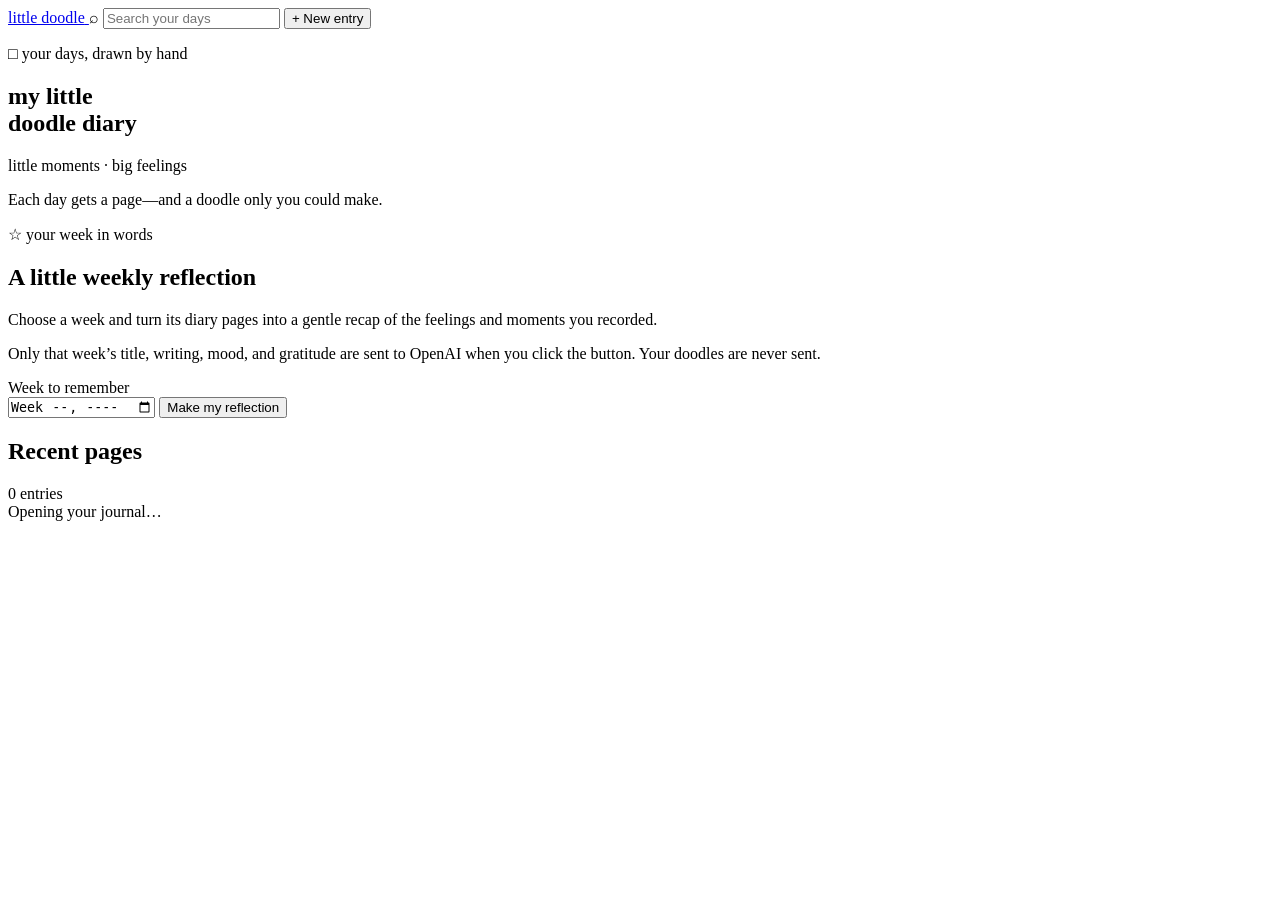
==== index.html @ e9810e0c "Add files via upload" ====
<!doctype html>
<html lang="en">
  <head>
    <meta charset="utf-8">
    <meta name="viewport" content="width=device-width, initial-scale=1">
    <meta name="description" content="A tiny daily journal where every memory gets a hand-drawn cover.">
    <title>My Little Doodle Diary</title>
    <link rel="icon" href="/favicon.svg">
    <link rel="stylesheet" href="/styles.css">
    <script src="/app.js" defer></script>
  </head>
  <body>
    <main class="app-shell">
      <div class="background-friends" aria-hidden="true">
        <span class="bg-friend friend-one"><span class="mood-face mood-face-0"></span></span>
        <span class="bg-friend friend-two"><span class="mood-face mood-face-2"></span></span>
        <span class="bg-friend friend-three"><span class="mood-face mood-face-4"></span></span>
        <span class="bg-friend friend-four"><span class="mood-face mood-face-1"></span></span>
      </div>

      <!-- Edit the main website wording in this file. -->
      <header class="topbar">
        <a class="brand" href="#" aria-label="Doodle Diary home">
          <span class="brand-mark"><span class="mood-face mood-face-1"></span></span>
          <span>little doodle</span>
        </a>
        <label class="search-wrap">
          <span class="search-icon" aria-hidden="true">⌕</span>
          <input id="search-input" type="search" placeholder="Search your days" aria-label="Search entries">
        </label>
        <button id="new-entry-button" class="new-button" type="button"><span class="icon-text">+</span> New entry</button>
      </header>

      <section class="intro">
        <div>
          <p class="eyebrow"><span aria-hidden="true">□</span> your days, drawn by hand</p>
          <h1>my little<br>doodle diary</h1>
        </div>
        <div class="intro-side">
          <span class="candy-label">little moments · big feelings</span>
          <p class="intro-note">Each day gets a page—and a doodle only you could make.</p>
        </div>
      </section>

      <section class="weekly-section" aria-labelledby="weekly-title">
        <div class="weekly-copy">
          <p class="eyebrow"><span aria-hidden="true">☆</span> your week in words</p>
          <h2 id="weekly-title">A little weekly reflection</h2>
          <p>Choose a week and turn its diary pages into a gentle recap of the feelings and moments you recorded.</p>
          <p class="privacy-note">Only that week’s title, writing, mood, and gratitude are sent to OpenAI when you click the button. Your doodles are never sent.</p>
        </div>
        <div class="weekly-action">
          <label for="summary-week">Week to remember</label>
          <div class="weekly-controls">
            <input id="summary-week" type="week">
            <button id="summary-button" class="summary-button" type="button">Make my reflection</button>
          </div>
          <div id="summary-output" class="summary-output" aria-live="polite" hidden>
            <span id="summary-meta" class="summary-meta"></span>
            <p id="summary-text" class="summary-text"></p>
          </div>
        </div>
      </section>

      <section class="journal-section" aria-live="polite">
        <div class="section-heading">
          <h2 id="section-title">Recent pages</h2>
          <span id="entry-count">0 entries</span>
        </div>
        <div id="entry-grid" class="entry-grid loading">
          <div class="empty-state">Opening your journal…</div>
        </div>
      </section>

      <div id="editor-modal" class="modal-backdrop" role="presentation" hidden>
        <section id="editor-dialog" class="editor" role="dialog" aria-modal="true" aria-label="New journal entry">
          <button id="close-editor" class="close-button" type="button" aria-label="Close editor">×</button>
          <form id="entry-form">
            <div class="editor-head">
              <div>
                <p id="editor-eyebrow" class="eyebrow editor-eyebrow">A new page</p>
                <h2 id="editor-heading">How did today feel?</h2>
              </div>
              <input id="entry-date" type="date" aria-label="Entry date" required>
            </div>

            <div class="mood-section">
              <span class="field-label">Today I feel…</span>
              <div class="mood-options" aria-label="Choose today's mood">
                <button class="mood-option" type="button" data-mood="joyful" aria-pressed="false"><span class="mood-face mood-face-0"></span>Joyful</button>
                <button class="mood-option" type="button" data-mood="good" aria-pressed="false"><span class="mood-face mood-face-1"></span>Good</button>
                <button class="mood-option" type="button" data-mood="okay" aria-pressed="true"><span class="mood-face mood-face-2"></span>Okay</button>
                <button class="mood-option" type="button" data-mood="tired" aria-pressed="false"><span class="mood-face mood-face-3"></span>Tired</button>
                <button class="mood-option" type="button" data-mood="blue" aria-pressed="false"><span class="mood-face mood-face-4"></span>Blue</button>
              </div>
            </div>

            <div class="editor-grid">
              <div>
                <label class="field-label" for="doodle-canvas">1. Doodle your cover</label>
                <div class="doodle-pad">
                  <canvas id="doodle-canvas" width="640" height="400" aria-label="Draw your journal cover"></canvas>
                  <div id="draw-hint" class="draw-hint"><span aria-hidden="true">☆</span> Draw what today felt like</div>
                  <div class="tools" aria-label="Drawing tools">
                    <div class="swatches" aria-label="Pen colors">
                      <button class="swatch active" type="button" data-color="#3b2438" style="background:#3b2438" aria-label="Use dark purple pen"></button>
                      <button class="swatch" type="button" data-color="#cc4147" style="background:#cc4147" aria-label="Use red pen"></button>
                      <button class="swatch" type="button" data-color="#e79032" style="background:#e79032" aria-label="Use orange pen"></button>
                      <button class="swatch" type="button" data-color="#5f8550" style="background:#5f8550" aria-label="Use green pen"></button>
                      <button class="swatch" type="button" data-color="#5c8f91" style="background:#5c8f91" aria-label="Use teal pen"></button>
                      <button class="swatch" type="button" data-color="#765185" style="background:#765185" aria-label="Use purple pen"></button>
                    </div>
                    <div class="sizes" aria-label="Pen sizes">
                      <button class="size" type="button" data-width="3" aria-label="Small pen"><span style="width:6px;height:6px"></span></button>
                      <button class="size active" type="button" data-width="6" aria-label="Medium pen"><span style="width:9px;height:9px"></span></button>
                      <button class="size" type="button" data-width="11" aria-label="Large pen"><span style="width:14px;height:14px"></span></button>
                    </div>
                    <button id="undo-button" class="tool-button" type="button" disabled>↶ Undo</button>
                    <button id="clear-button" class="tool-button" type="button" disabled>Clear</button>
                  </div>
                </div>

                <label class="field-label gratitude-label" for="gratitude">What I’m grateful for today</label>
                <textarea id="gratitude" class="gratitude-input" placeholder="A tiny thing, a person, a moment…" maxlength="500"></textarea>
              </div>

              <div class="writing-fields">
                <label class="field-label" for="entry-title">2. Give today a title</label>
                <input id="entry-title" class="title-input" placeholder="The long way home" maxlength="80" required>
                <label class="field-label" for="entry-content">3. Tell the story</label>
                <textarea id="entry-content" placeholder="What do you want to remember?" maxlength="5000" required></textarea>
              </div>
            </div>

            <div class="editor-actions">
              <button id="delete-button" class="delete-button" type="button" hidden>Delete</button>
              <span class="spacer"></span>
              <button id="cancel-button" class="cancel-button" type="button">Cancel</button>
              <button id="save-button" class="save-button" type="submit">Save entry</button>
            </div>
          </form>
        </section>
      </div>

      <button id="toast" class="toast" type="button" aria-live="polite" hidden>
        <span id="toast-message" class="toast-message"></span><span aria-hidden="true">×</span>
      </button>
    </main>
  </body>
</html>
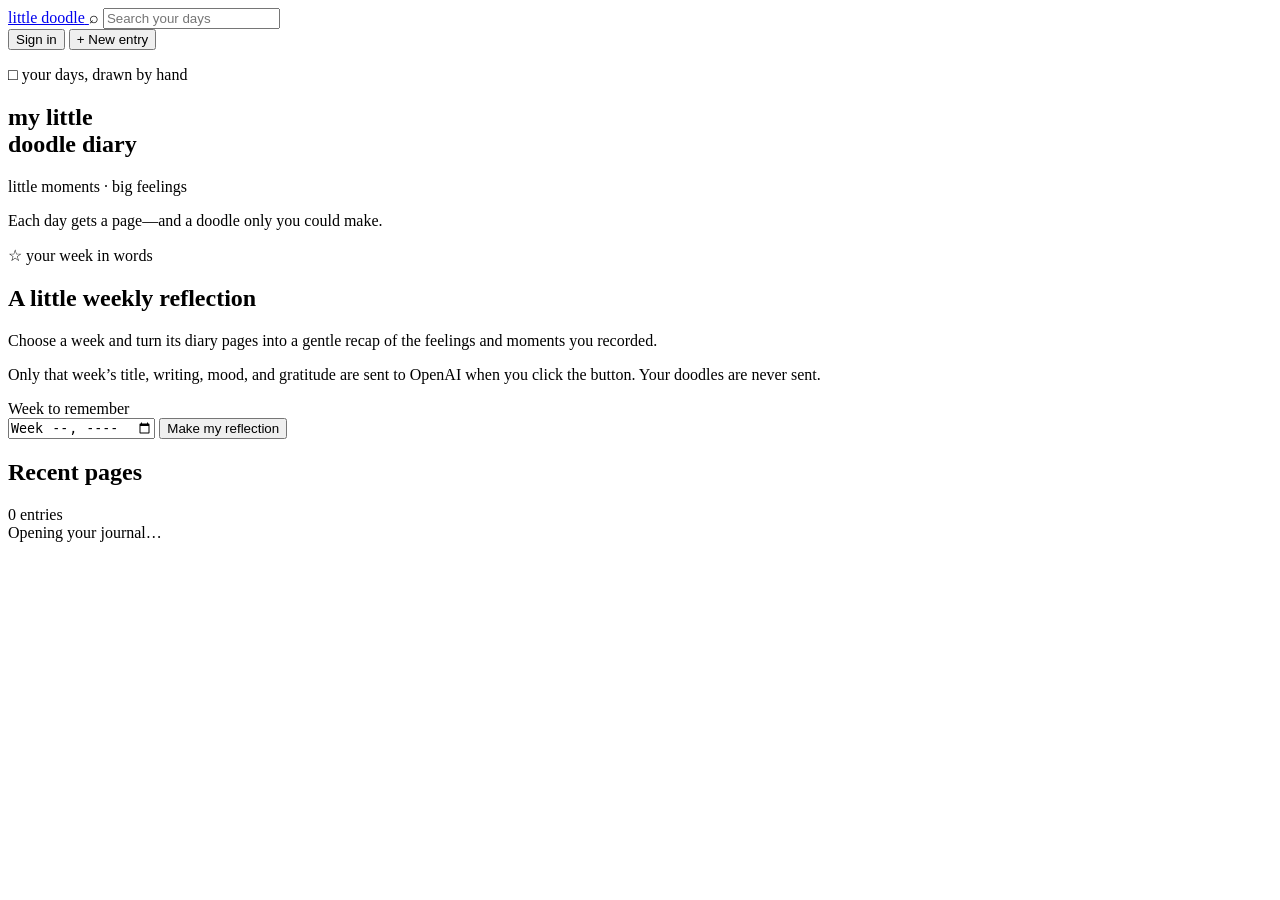
==== commit 5f74a7ff: "Add files via upload" ====
--- a/index.html
+++ b/index.html
@@ -28,7 +28,10 @@
           <span class="search-icon" aria-hidden="true">⌕</span>
           <input id="search-input" type="search" placeholder="Search your days" aria-label="Search entries">
         </label>
-        <button id="new-entry-button" class="new-button" type="button"><span class="icon-text">+</span> New entry</button>
+        <div class="header-actions">
+          <button id="auth-button" class="auth-button" type="button">Sign in</button>
+          <button id="new-entry-button" class="new-button" type="button"><span class="icon-text">+</span> New entry</button>
+        </div>
       </header>
 
       <section class="intro">
@@ -71,6 +74,35 @@
           <div class="empty-state">Opening your journal…</div>
         </div>
       </section>
+
+      <div id="auth-modal" class="modal-backdrop" role="presentation" hidden>
+        <section class="auth-dialog" role="dialog" aria-modal="true" aria-labelledby="auth-heading">
+          <button id="close-auth" class="close-button" type="button" aria-label="Close account window">×</button>
+
+          <div id="auth-signed-out">
+            <p class="eyebrow"><span aria-hidden="true">♡</span> keep your pages close</p>
+            <h2 id="auth-heading">Welcome back</h2>
+            <p id="auth-intro">Sign in to find your diary on any browser or device.</p>
+            <form id="auth-form">
+              <label for="auth-email">Email</label>
+              <input id="auth-email" type="email" autocomplete="email" maxlength="254" required>
+              <label for="auth-password">Password</label>
+              <input id="auth-password" type="password" autocomplete="current-password" minlength="8" maxlength="128" required>
+              <button id="auth-submit" class="save-button" type="submit">Sign in</button>
+            </form>
+            <button id="auth-switch" class="auth-switch" type="button">New here? Create an account</button>
+            <p class="auth-note">Pages already saved in this browser will be added to your account.</p>
+          </div>
+
+          <div id="auth-signed-in" hidden>
+            <p class="eyebrow"><span aria-hidden="true">☆</span> your diary is safe</p>
+            <h2>Signed in</h2>
+            <p>You’re signed in as <strong id="account-email"></strong>.</p>
+            <p class="auth-note">Your entries will be waiting whenever you sign in on another device.</p>
+            <button id="logout-button" class="delete-button" type="button">Sign out</button>
+          </div>
+        </section>
+      </div>
 
       <div id="editor-modal" class="modal-backdrop" role="presentation" hidden>
         <section id="editor-dialog" class="editor" role="dialog" aria-modal="true" aria-label="New journal entry">
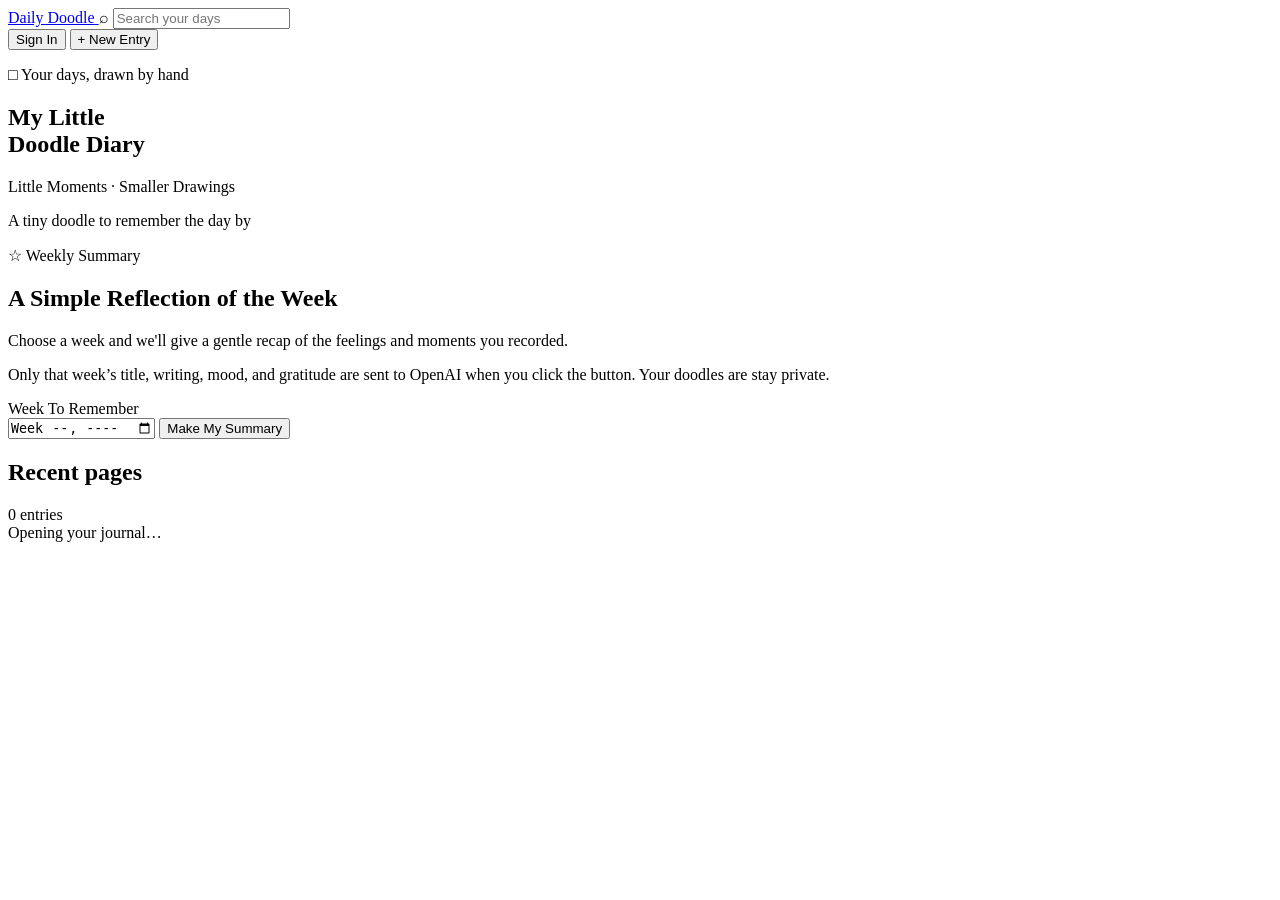
==== commit d0a9b348: "Add files via upload" ====
--- a/index.html
+++ b/index.html
@@ -22,41 +22,41 @@
       <header class="topbar">
         <a class="brand" href="#" aria-label="Doodle Diary home">
           <span class="brand-mark"><span class="mood-face mood-face-1"></span></span>
-          <span>little doodle</span>
+          <span>Daily Doodle</span>
         </a>
         <label class="search-wrap">
           <span class="search-icon" aria-hidden="true">⌕</span>
           <input id="search-input" type="search" placeholder="Search your days" aria-label="Search entries">
         </label>
         <div class="header-actions">
-          <button id="auth-button" class="auth-button" type="button">Sign in</button>
-          <button id="new-entry-button" class="new-button" type="button"><span class="icon-text">+</span> New entry</button>
+          <button id="auth-button" class="auth-button" type="button">Sign In</button>
+          <button id="new-entry-button" class="new-button" type="button"><span class="icon-text">+</span> New Entry</button>
         </div>
       </header>
 
       <section class="intro">
         <div>
-          <p class="eyebrow"><span aria-hidden="true">□</span> your days, drawn by hand</p>
-          <h1>my little<br>doodle diary</h1>
+          <p class="eyebrow"><span aria-hidden="true">□</span> Your days, drawn by hand</p>
+          <h1>My Little<br>Doodle Diary</h1>
         </div>
         <div class="intro-side">
-          <span class="candy-label">little moments · big feelings</span>
-          <p class="intro-note">Each day gets a page—and a doodle only you could make.</p>
+          <span class="candy-label">Little Moments · Smaller Drawings</span>
+          <p class="intro-note">A tiny doodle to remember the day by</p>
         </div>
       </section>
 
       <section class="weekly-section" aria-labelledby="weekly-title">
         <div class="weekly-copy">
-          <p class="eyebrow"><span aria-hidden="true">☆</span> your week in words</p>
-          <h2 id="weekly-title">A little weekly reflection</h2>
-          <p>Choose a week and turn its diary pages into a gentle recap of the feelings and moments you recorded.</p>
-          <p class="privacy-note">Only that week’s title, writing, mood, and gratitude are sent to OpenAI when you click the button. Your doodles are never sent.</p>
+          <p class="eyebrow"><span aria-hidden="true">☆</span> Weekly Summary </p>
+          <h2 id="weekly-title">A Simple Reflection of the Week</h2>
+          <p>Choose a week and we'll give a gentle recap of the feelings and moments you recorded.</p>
+          <p class="privacy-note">Only that week’s title, writing, mood, and gratitude are sent to OpenAI when you click the button. Your doodles are stay private.</p>
         </div>
         <div class="weekly-action">
-          <label for="summary-week">Week to remember</label>
+          <label for="summary-week">Week To Remember</label>
           <div class="weekly-controls">
             <input id="summary-week" type="week">
-            <button id="summary-button" class="summary-button" type="button">Make my reflection</button>
+            <button id="summary-button" class="summary-button" type="button">Make My Summary</button>
           </div>
           <div id="summary-output" class="summary-output" aria-live="polite" hidden>
             <span id="summary-meta" class="summary-meta"></span>
@@ -159,8 +159,12 @@
               <div class="writing-fields">
                 <label class="field-label" for="entry-title">2. Give today a title</label>
                 <input id="entry-title" class="title-input" placeholder="The long way home" maxlength="80" required>
-                <label class="field-label" for="entry-content">3. Tell the story</label>
-                <textarea id="entry-content" placeholder="What do you want to remember?" maxlength="5000" required></textarea>
+                <div class="story-label-row">
+                  <label class="field-label" for="entry-content">3. Tell the story</label>
+                  <button id="dictate-button" class="dictate-button" type="button" aria-pressed="false">Start dictating</button>
+                </div>
+                <p id="dictation-status" class="dictation-status" aria-live="polite" hidden></p>
+                <textarea id="entry-content" placeholder="What do you want to remember? Type it or say it aloud…" maxlength="5000" required></textarea>
               </div>
             </div>
 
